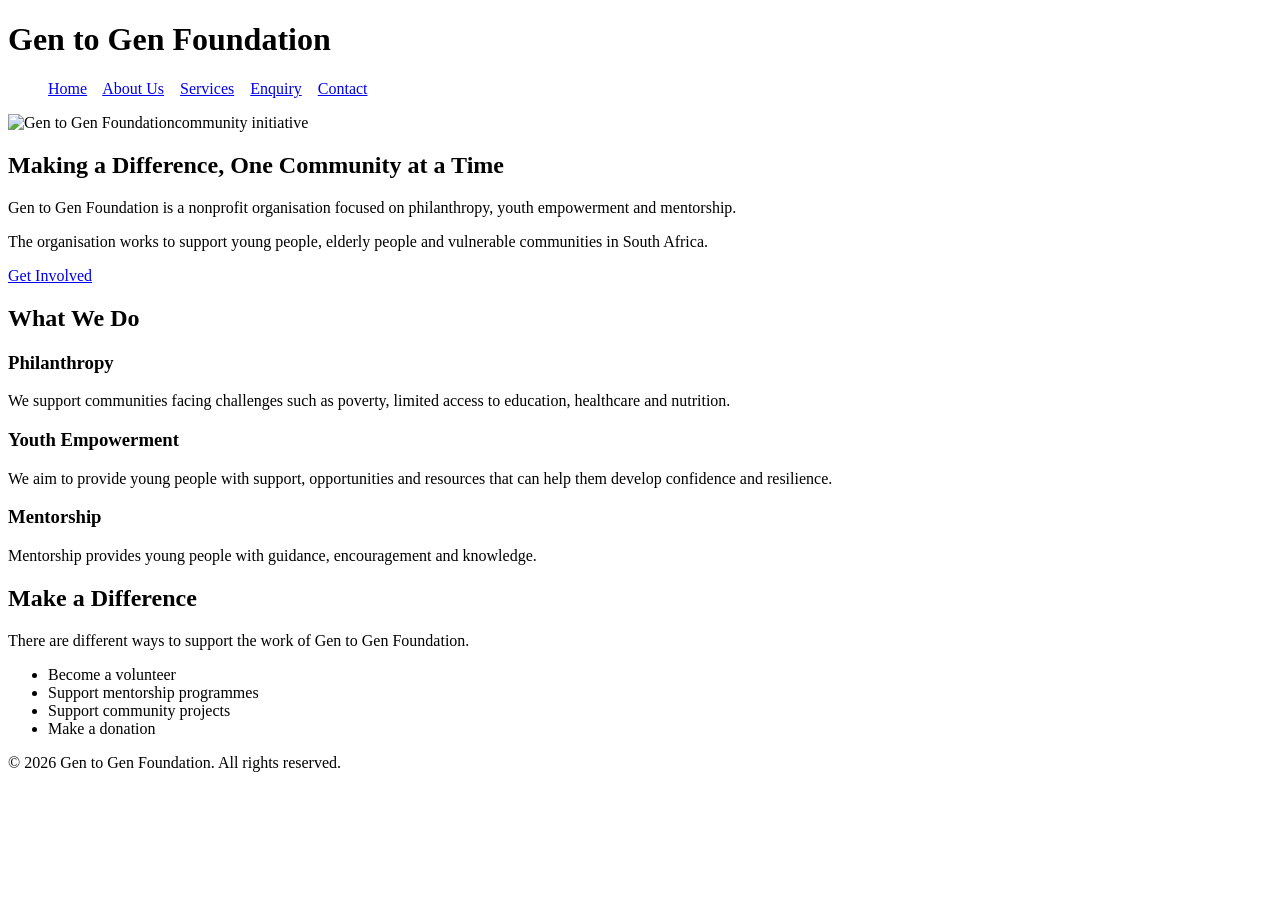
==== index.html @ ac57f298 "First Page of Gen-Gen Website (Part 1) The index - The first webpage and home of my website (Gen-Gen" ====
<!DOCTYPE html>
<html lang="en">

<head>
    <meta charset="UTF-8">
    <meta name="viewport" content="width=device-width, initial-scale=1.0">

    <title>Gen to Gen Foundation | Home</title>
</head>

<body>

    <header>

        <h1>Gen to Gen Foundation</h1>

        <nav>
            <ul>
                <a href="index.html">Home</a>
                &nbsp;&nbsp;
                <a href="about.html">About Us</a>
                &nbsp;&nbsp;
                <a href="services.html">Services</a>
                &nbsp;&nbsp;
                <a href="enquiry.html">Enquiry</a>
                &nbsp;&nbsp;
                <a href="contact.html">Contact</a>
            </ul>
        </nav>

    </header>


    <main>

        <section>
               
            <img src="images/hero.jpg" alt="Gen to Gen Foundationcommunity initiative">

            <h2>Making a Difference, One Community at a Time</h2>

            <p>
                Gen to Gen Foundation is a nonprofit organisation
                focused on philanthropy, youth empowerment and
                mentorship.
            </p>

            <p>
                The organisation works to support young people,
                elderly people and vulnerable communities in South Africa.
            </p>

            <p>
                <a href="enquiry.html">Get Involved</a>
            </p>

        </section>


        <section>

            <h2>What We Do</h2>

            <article>

                <h3>Philanthropy</h3>

                <p>
                    We support communities facing challenges such as
                    poverty, limited access to education, healthcare
                    and nutrition.
                </p>

            </article>


            <article>

                <h3>Youth Empowerment</h3>

                <p>
                    We aim to provide young people with support,
                    opportunities and resources that can help them
                    develop confidence and resilience.
                </p>

            </article>


            <article>

                <h3>Mentorship</h3>

                <p>
                    Mentorship provides young people with guidance,
                    encouragement and knowledge.
                </p>

            </article>

        </section>


        <section>

            <h2>Make a Difference</h2>

            <p>
                There are different ways to support the work of
                Gen to Gen Foundation.
            </p>

            <ul>

                <li>Become a volunteer</li>

                <li>Support mentorship programmes</li>

                <li>Support community projects</li>

                <li>Make a donation</li>

            </ul>

        </section>

    </main>


    <footer>

        <p>
            &copy; 2026 Gen to Gen Foundation.
            All rights reserved.
        </p>

    </footer>

</body>

</html>
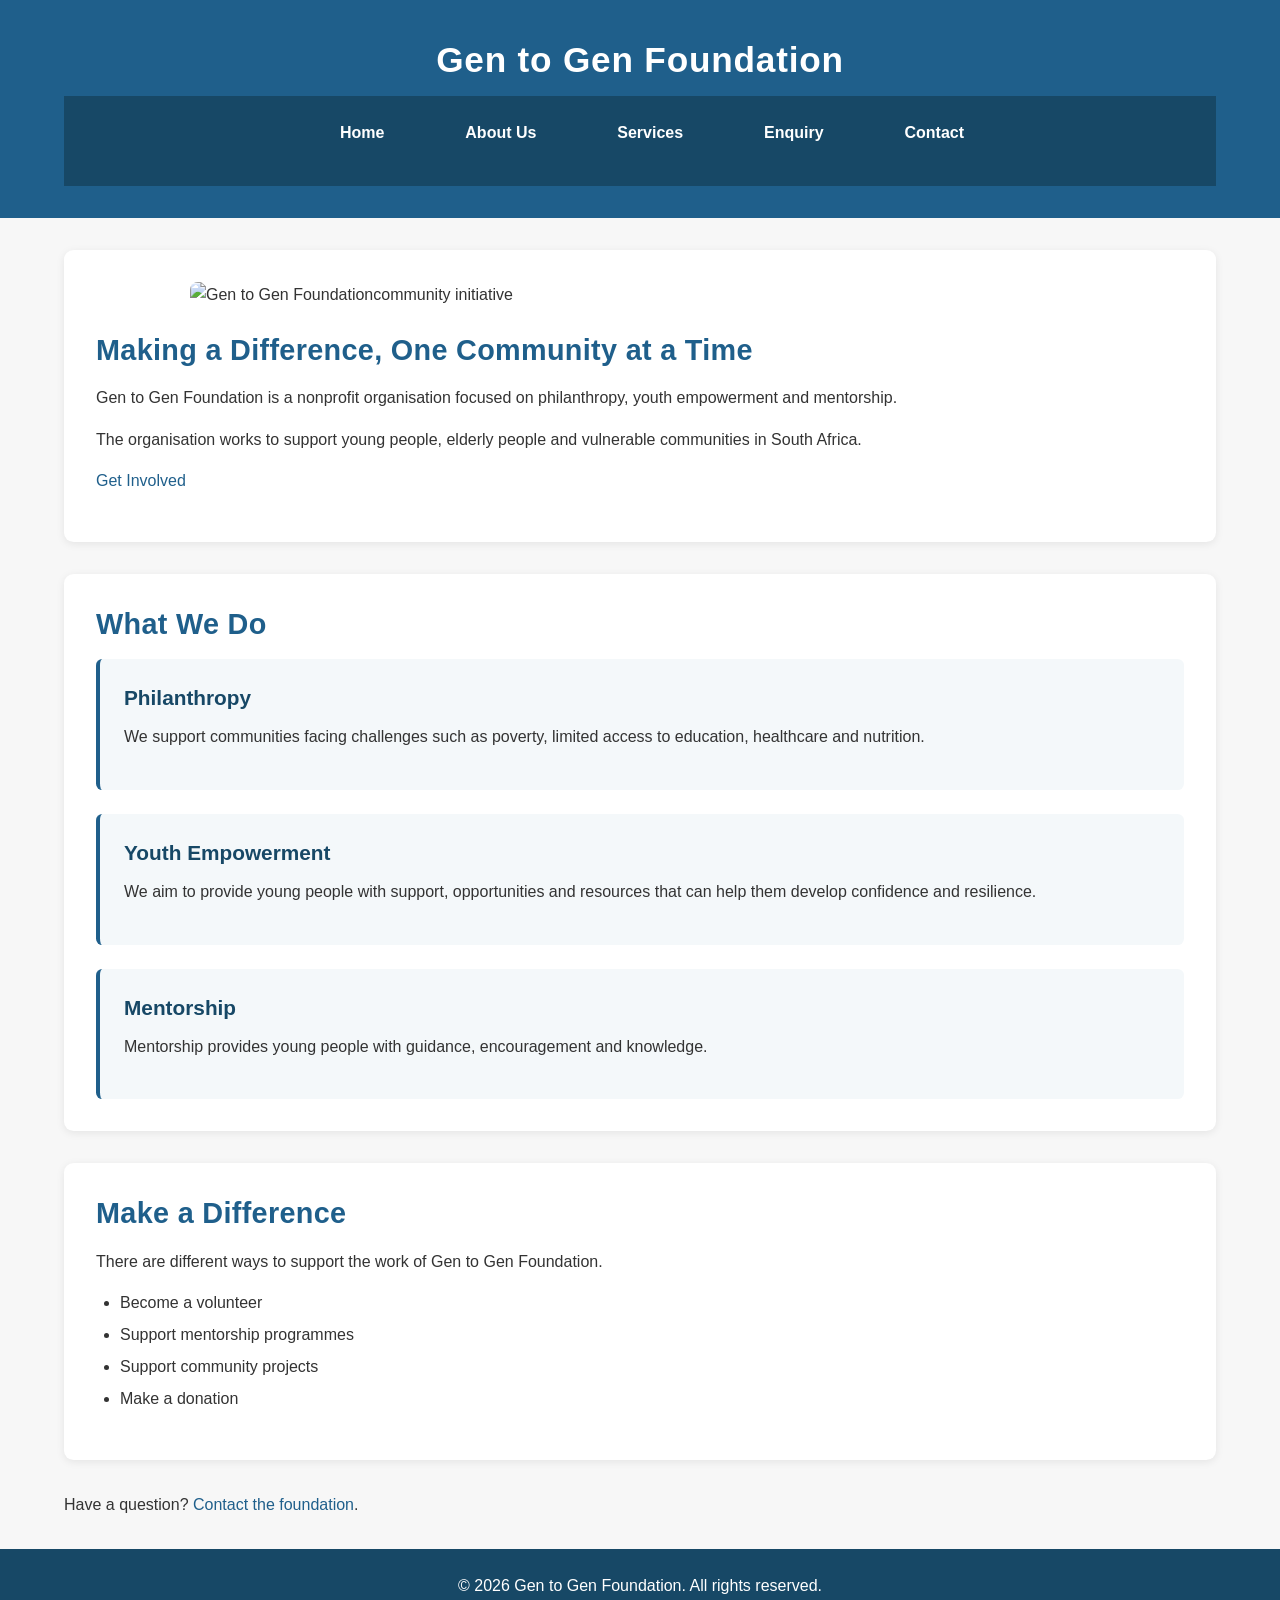
==== commit 0226d216: "Implement Part 3 website functionality and SEO improvements" ====
--- a/index.html
+++ b/index.html
@@ -1,141 +1,173 @@
-<!DOCTYPE html>
-<html lang="en">
-
-<head>
-    <meta charset="UTF-8">
-    <meta name="viewport" content="width=device-width, initial-scale=1.0">
-
-    <title>Gen to Gen Foundation | Home</title>
-</head>
-
-<body>
-
-    <header>
-
-        <h1>Gen to Gen Foundation</h1>
-
-        <nav>
-            <ul>
-                <a href="index.html">Home</a>
-                &nbsp;&nbsp;
-                <a href="about.html">About Us</a>
-                &nbsp;&nbsp;
-                <a href="services.html">Services</a>
-                &nbsp;&nbsp;
-                <a href="enquiry.html">Enquiry</a>
-                &nbsp;&nbsp;
-                <a href="contact.html">Contact</a>
-            </ul>
-        </nav>
-
-    </header>
-
-
-    <main>
-
-        <section>
-               
-            <img src="images/hero.jpg" alt="Gen to Gen Foundationcommunity initiative">
-
-            <h2>Making a Difference, One Community at a Time</h2>
-
-            <p>
-                Gen to Gen Foundation is a nonprofit organisation
-                focused on philanthropy, youth empowerment and
-                mentorship.
-            </p>
-
-            <p>
-                The organisation works to support young people,
-                elderly people and vulnerable communities in South Africa.
-            </p>
-
-            <p>
-                <a href="enquiry.html">Get Involved</a>
-            </p>
-
-        </section>
-
-
-        <section>
-
-            <h2>What We Do</h2>
-
-            <article>
-
-                <h3>Philanthropy</h3>
-
-                <p>
-                    We support communities facing challenges such as
-                    poverty, limited access to education, healthcare
-                    and nutrition.
-                </p>
-
-            </article>
-
-
-            <article>
-
-                <h3>Youth Empowerment</h3>
-
-                <p>
-                    We aim to provide young people with support,
-                    opportunities and resources that can help them
-                    develop confidence and resilience.
-                </p>
-
-            </article>
-
-
-            <article>
-
-                <h3>Mentorship</h3>
-
-                <p>
-                    Mentorship provides young people with guidance,
-                    encouragement and knowledge.
-                </p>
-
-            </article>
-
-        </section>
-
-
-        <section>
-
-            <h2>Make a Difference</h2>
-
-            <p>
-                There are different ways to support the work of
-                Gen to Gen Foundation.
-            </p>
-
-            <ul>
-
-                <li>Become a volunteer</li>
-
-                <li>Support mentorship programmes</li>
-
-                <li>Support community projects</li>
-
-                <li>Make a donation</li>
-
-            </ul>
-
-        </section>
-
-    </main>
-
-
-    <footer>
-
-        <p>
-            &copy; 2026 Gen to Gen Foundation.
-            All rights reserved.
-        </p>
-
-    </footer>
-
-</body>
-
+<!DOCTYPE html>
+
+<!-- Gen to Gen Foundation - Home Page-->
+
+<html lang="en">
+
+<!-- Head Section -->
+
+<head>
+
+<meta name="geo.region" content="ZA-GP">
+
+    <meta charset="UTF-8">
+    <meta name="viewport" content="width=device-width, initial-scale=1.0">
+
+    <title>Gen to Gen Foundation | Community Development</title>
+<meta name="description" content="Learn about Gen to Gen Foundation, its community initiatives, youth development, mentorship and ways to get involved.">
+<meta name="keywords" content="Gen to Gen Foundation, community development, youth development, mentorship, community support">
+
+    <link rel="stylesheet" href="css/style.css">
+</head>
+
+
+
+<body>
+
+<script src="js/script.js" defer></script>
+
+<!-- Header Section -->
+
+    <header>
+
+        <h1>Gen to Gen Foundation</h1>
+
+<!-- Navigation Menu -->
+
+        <nav>
+            <ul>
+                <a href="index.html">Home</a>
+                &nbsp;&nbsp;
+                <a href="about.html">About Us</a>
+                &nbsp;&nbsp;
+                <a href="services.html">Services</a>
+                &nbsp;&nbsp;
+                <a href="enquiry.html">Enquiry</a>
+                &nbsp;&nbsp;
+                <a href="contact.html">Contact</a>
+            </ul>
+        </nav>
+
+    </header>
+
+<!-- Main homepage Section -->
+
+    <main>
+
+        <section>
+               
+            <img src="images/hero.jpg" 
+            srcset="images/hero.jpg 1200w",
+            sizes="(max-width: 480px) 94vw", (max-width: 768px) 94vw, 90vw"
+            alt="Gen to Gen Foundationcommunity initiative">
+
+            <h2>Making a Difference, One Community at a Time</h2>
+
+            <p>
+                Gen to Gen Foundation is a nonprofit organisation
+                focused on philanthropy, youth empowerment and
+                mentorship.
+            </p>
+
+            <p>
+                The organisation works to support young people,
+                elderly people and vulnerable communities in South Africa.
+            </p>
+
+            <p>
+                <a href="enquiry.html">Get Involved</a>
+            </p>
+
+        </section>
+
+
+        <section>
+
+            <h2>What We Do</h2>
+
+            <article>
+
+                <h3>Philanthropy</h3>
+
+                <p>
+                    We support communities facing challenges such as
+                    poverty, limited access to education, healthcare
+                    and nutrition.
+                </p>
+
+            </article>
+
+
+            <article>
+
+                <h3>Youth Empowerment</h3>
+
+                <p>
+                    We aim to provide young people with support,
+                    opportunities and resources that can help them
+                    develop confidence and resilience.
+                </p>
+
+            </article>
+
+
+            <article>
+
+                <h3>Mentorship</h3>
+
+                <p>
+                    Mentorship provides young people with guidance,
+                    encouragement and knowledge.
+                </p>
+
+            </article>
+
+        </section>
+
+
+        <section>
+
+            <h2>Make a Difference</h2>
+
+            <p>
+                There are different ways to support the work of
+                Gen to Gen Foundation.
+            </p>
+
+            <ul>
+
+                <li>Become a volunteer</li>
+
+                <li>Support mentorship programmes</li>
+
+                <li>Support community projects</li>
+
+                <li>Make a donation</li>
+
+            </ul>
+
+        </section>
+
+    <p>
+    Have a question?
+    <a href="contact.html">Contact the foundation</a>.
+</p>    
+
+    </main>
+
+<!-- Footer Section -->
+
+    <footer>
+
+        <p>
+            &copy; 2026 Gen to Gen Foundation.
+            All rights reserved.
+        </p>
+
+    </footer>
+
+</body>
+
+
+
 </html>
--- a/css/style.css
+++ b/css/style.css
@@ -0,0 +1,616 @@
+
+
+* { box-sizing: border-box;
+    margin: 0;
+    padding: 0; }
+
+
+html { font-size: 16px;
+    scroll-behavior: smooth; }
+
+
+body { font-family: Arial, sans-serif;
+    font-size: 1rem;
+    line-height: 1.6;
+    color: #333333;
+    background-color: #f7f7f7; }
+
+
+img { max-width: 100%;
+    height: auto;
+    display: block; }
+
+a { color: #1f5f8b;
+    text-decoration: none; }
+
+a:hover { text-decoration: underline;}
+
+
+
+
+header { background-color: #1f5f8b;
+    color: white;
+    text-align: center;
+    padding: 2rem 5%; }
+
+
+header h1 { font-size: 2.2rem;
+    font-weight: 700;
+    letter-spacing: 0.05rem;
+    margin-bottom: 0.5rem; }
+
+header p { font-size: 1rem;
+    line-height: 1.5; }
+
+    
+
+nav { background-color: #174866;
+    padding: 1rem 5%;
+    text-align: center; }
+
+
+nav ul { list-style: none;
+    display: flex;
+    justify-content: center;
+    align-items: center;
+    flex-wrap: wrap;
+    gap: 1.5rem; }
+
+nav li {
+    display: inline-block;
+}
+
+nav a {
+    color: white;
+    font-weight: 600;
+    font-size: 1rem;
+    padding: 0.5rem 0.75rem;
+    border-radius: 0.3rem;
+    transition: background-color 0.3s ease, color 0.3s ease;
+}
+
+nav a:hover {
+    background-color: #ffffff;
+    color: #174866;
+    text-decoration: none;
+}
+
+nav a:focus {
+    outline: 3px solid #f2c14e;
+    outline-offset: 2px;
+}
+
+nav a:active {
+    background-color: #f2c14e;
+    color: #222222;
+}
+
+
+
+
+main {
+    width: 90%;
+    max-width: 1200px;
+    margin: 2rem auto;
+}
+
+main > section {
+    background-color: white;
+    padding: 2rem;
+    margin-bottom: 2rem;
+    border-radius: 0.6rem;
+    box-shadow: 0 2px 8px rgba(0, 0, 0, 0.08);
+}
+
+
+
+
+h2 {
+    color: #1f5f8b;
+    font-size: 1.8rem;
+    font-weight: 700;
+    line-height: 1.3;
+    letter-spacing: 0.02rem;
+    margin-bottom: 1rem;
+}
+
+h3 {
+    color: #174866;
+    font-size: 1.3rem;
+    font-weight: 700;
+    line-height: 1.4;
+    margin-bottom: 0.75rem;
+}
+
+p {
+    margin-bottom: 1rem;
+}
+
+strong {
+    font-weight: 700;
+}
+
+
+
+
+main img {
+    width: 100%;
+    max-width: 900px;
+    margin: 0 auto 1.5rem auto;
+    border-radius: 0.5rem;
+}
+
+main img:hover {
+    transform: scale(1.01);
+    transition: transform 0.3s ease;
+}
+
+
+
+
+section {
+    width: 100%;
+}
+
+section article {
+    background-color: #f4f8fa;
+    padding: 1.5rem;
+    margin-bottom: 1.5rem;
+    border-left: 4px solid #1f5f8b;
+    border-radius: 0.4rem;
+}
+
+section article:last-child {
+    margin-bottom: 0;
+}
+
+
+
+
+ul,
+ol {
+    margin-left: 1.5rem;
+    margin-bottom: 1rem;
+}
+
+li {
+    margin-bottom: 0.4rem;
+}
+
+
+
+
+form {
+    width: 100%;
+    max-width: 800px;
+    margin: 0 auto;
+}
+
+label {
+    display: block;
+    font-weight: 600;
+    margin-bottom: 0.4rem;
+}
+
+input,
+textarea,
+select {
+    width: 100%;
+    padding: 0.75rem;
+    margin-bottom: 1rem;
+    border: 1px solid #b8b8b8;
+    border-radius: 0.3rem;
+    font-family: Arial, sans-serif;
+    font-size: 1rem;
+    background-color: white;
+}
+
+textarea {
+    min-height: 150px;
+    resize: vertical;
+}
+
+input:focus,
+textarea:focus,
+select:focus {
+    outline: none;
+    border-color: #1f5f8b;
+    box-shadow: 0 0 0 3px rgba(31, 95, 139, 0.15);
+}
+
+
+
+
+input[type="radio"],
+input[type="checkbox"] {
+    width: auto;
+    margin-right: 0.5rem;
+}
+
+input[type="radio"] + label,
+input[type="checkbox"] + label {
+    display: inline;
+    font-weight: normal;
+}
+
+
+
+
+button,
+input[type="submit"],
+input[type="reset"] {
+    display: inline-block;
+    padding: 0.75rem 1.5rem;
+    margin-right: 0.5rem;
+    border: none;
+    border-radius: 0.3rem;
+    background-color: #1f5f8b;
+    color: white;
+    font-size: 1rem;
+    font-weight: 600;
+    cursor: pointer;
+    transition: background-color 0.3s ease, transform 0.2s ease;
+}
+
+button:hover,
+input[type="submit"]:hover,
+input[type="reset"]:hover {
+    background-color: #174866;
+    transform: translateY(-2px);
+}
+
+button:focus,
+input[type="submit"]:focus,
+input[type="reset"]:focus {
+    outline: 3px solid #f2c14e;
+    outline-offset: 2px;
+}
+
+button:active,
+input[type="submit"]:active,
+input[type="reset"]:active {
+    transform: translateY(0);
+}
+
+
+
+
+footer {
+    background-color: #174866;
+    color: white;
+    text-align: center;
+    padding: 1.5rem 5%;
+    margin-top: 2rem;
+}
+
+footer p {
+    margin-bottom: 0.5rem;
+}
+
+footer a {
+    color: white;
+}
+
+footer a:hover {
+    color: #f2c14e;
+}
+
+
+
+picture,
+picture img {
+    width: 100%;
+}
+
+img {
+    height: auto;
+}
+
+
+
+
+@media screen and (max-width: 768px) {
+
+    header {
+        padding: 1.5rem 4%;
+    }
+
+    header h1 {
+        font-size: 1.9rem;
+    }
+
+    nav {
+        padding: 0.8rem 4%;
+    }
+
+    nav ul {
+        gap: 0.75rem;
+    }
+
+    nav a {
+        font-size: 0.95rem;
+        padding: 0.45rem 0.6rem;
+    }
+
+    main {
+        width: 94%;
+        margin: 1.5rem auto;
+    }
+
+    main > section {
+        padding: 1.5rem;
+    }
+
+    h2 {
+        font-size: 1.6rem;
+    }
+
+    h3 {
+        font-size: 1.2rem;
+    }
+
+    section article {
+        padding: 1.25rem;
+    }
+}
+
+
+
+@media screen and (max-width: 480px) {
+
+    html {
+        font-size: 15px;
+    }
+
+    header {
+        padding: 1.25rem 4%;
+    }
+
+    header h1 {
+        font-size: 1.6rem;
+    }
+
+    header p {
+        font-size: 0.95rem;
+    }
+
+    nav {
+        padding: 0.75rem 4%;
+    }
+
+    nav ul {
+        flex-direction: column;
+        gap: 0.4rem;
+    }
+
+    nav li {
+        width: 100%;
+        text-align: center;
+    }
+
+    nav a {
+        display: block;
+        width: 100%;
+        padding: 0.6rem;
+    }
+
+    main {
+        width: 94%;
+        margin: 1rem auto;
+    }
+
+    main > section {
+        padding: 1rem;
+        margin-bottom: 1rem;
+    }
+
+    h2 {
+        font-size: 1.4rem;
+    }
+
+    h3 {
+        font-size: 1.1rem;
+    }
+
+    p {
+        font-size: 0.95rem;
+    }
+
+    section article {
+        padding: 1rem;
+    }
+
+    button,
+    input[type="submit"],
+    input[type="reset"] {
+        width: 100%;
+        margin: 0 0 0.75rem 0;
+    }
+
+    form {
+        width: 100%;
+    }
+}
+
+/* ==========================================
+   PART 3 - JAVASCRIPT FUNCTIONALITY
+   ========================================== */
+
+/* FAQ Accordion */
+
+.accordion-button {
+    width: 100%;
+    text-align: left;
+    background-color: #1f5f8b;
+    color: white;
+    border: none;
+    padding: 1rem;
+    margin-bottom: 0.3rem;
+    cursor: pointer;
+    border-radius: 0.3rem;
+}
+
+.accordion-button:hover {
+    background-color: #174866;
+}
+
+.accordion-button:focus-visible {
+    outline: 3px solid #f2c14e;
+    outline-offset: 3px;
+}
+
+.accordion-content {
+    padding: 1rem;
+    background-color: #f4f8fa;
+    border-radius: 0.3rem;
+}
+
+/* Service Search */
+
+#serviceSearch {
+    margin: 1rem 0;
+}
+
+.service-card {
+    background-color: #f4f8fa;
+    padding: 1.5rem;
+    margin-bottom: 1rem;
+    border-left: 4px solid #1f5f8b;
+    border-radius: 0.4rem;
+}
+
+/* Image Gallery */
+
+.image-gallery {
+    display: grid;
+    grid-template-columns: repeat(2, 1fr);
+    gap: 1rem;
+}
+
+.gallery-image {
+    width: 100%;
+    height: 250px;
+    object-fit: cover;
+    border-radius: 0.5rem;
+    cursor: pointer;
+    transition: transform 0.3s ease, opacity 0.3s ease;
+}
+
+.gallery-image:hover {
+    transform: scale(1.03);
+    opacity: 0.9;
+}
+
+.gallery-image:focus-visible {
+    outline: 3px solid #f2c14e;
+    outline-offset: 3px;
+}
+
+/* Lightbox */
+
+.lightbox {
+    position: fixed;
+    inset: 0;
+    z-index: 1000;
+    background-color: rgba(0, 0, 0, 0.92);
+    display: flex;
+    justify-content: center;
+    align-items: center;
+    gap: 1rem;
+    padding: 2rem;
+}
+
+.lightbox[hidden] {
+    display: none;
+}
+
+.lightbox img {
+    max-width: 75%;
+    max-height: 80vh;
+    object-fit: contain;
+}
+
+.lightbox-close {
+    position: absolute;
+    top: 1rem;
+    right: 1.5rem;
+    font-size: 2rem;
+    color: white;
+    background: transparent;
+}
+
+.lightbox-navigation {
+    background-color: #1f5f8b;
+    color: white;
+    padding: 0.8rem;
+    cursor: pointer;
+}
+
+/* Interactive Map */
+
+#map {
+    width: 100%;
+    height: 400px;
+    border-radius: 0.5rem;
+    margin-top: 1rem;
+    z-index: 1;
+}
+
+/* Form Feedback */
+
+.form-error {
+    color: #b00020;
+    font-weight: 600;
+    margin-top: 0.75rem;
+}
+
+.form-response {
+    background-color: #e8f4ea;
+    color: #205b2b;
+    padding: 1rem;
+    margin-top: 1rem;
+    border-radius: 0.4rem;
+}
+
+/* Responsive Gallery and Lightbox */
+
+@media screen and (max-width: 768px) {
+    .image-gallery {
+        grid-template-columns: repeat(2, 1fr);
+    }
+
+    .gallery-image {
+        height: 200px;
+    }
+
+    .lightbox {
+        padding: 1rem;
+    }
+
+    .lightbox img {
+        max-width: 70%;
+    }
+}
+
+@media screen and (max-width: 480px) {
+    .image-gallery {
+        grid-template-columns: 1fr;
+    }
+
+    .gallery-image {
+        height: 220px;
+    }
+
+    .lightbox {
+        gap: 0.3rem;
+    }
+
+    .lightbox img {
+        max-width: 65%;
+        max-height: 65vh;
+    }
+
+    .lightbox-navigation {
+        padding: 0.5rem;
+    }
+}
